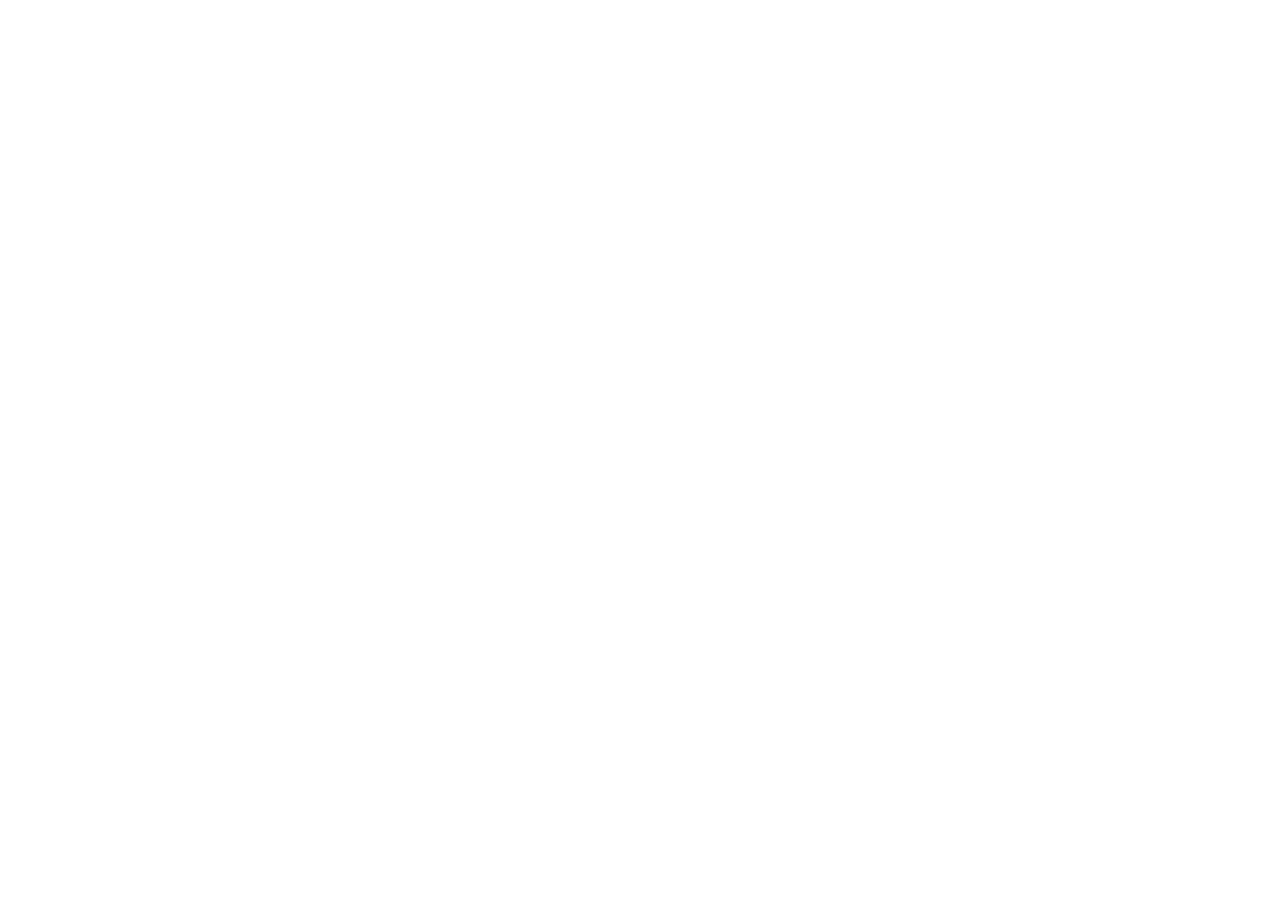
==== TPIfront/index.html @ a708d030 "Comenzando" ====
<!DOCTYPE html>
<html lang="es">
<head>
    <meta charset="UTF-8">
    <meta name="viewport" content="width=device-width, initial-scale=1.0">
    <title>Document</title>
</head>
<body>
    
</body>
</html>
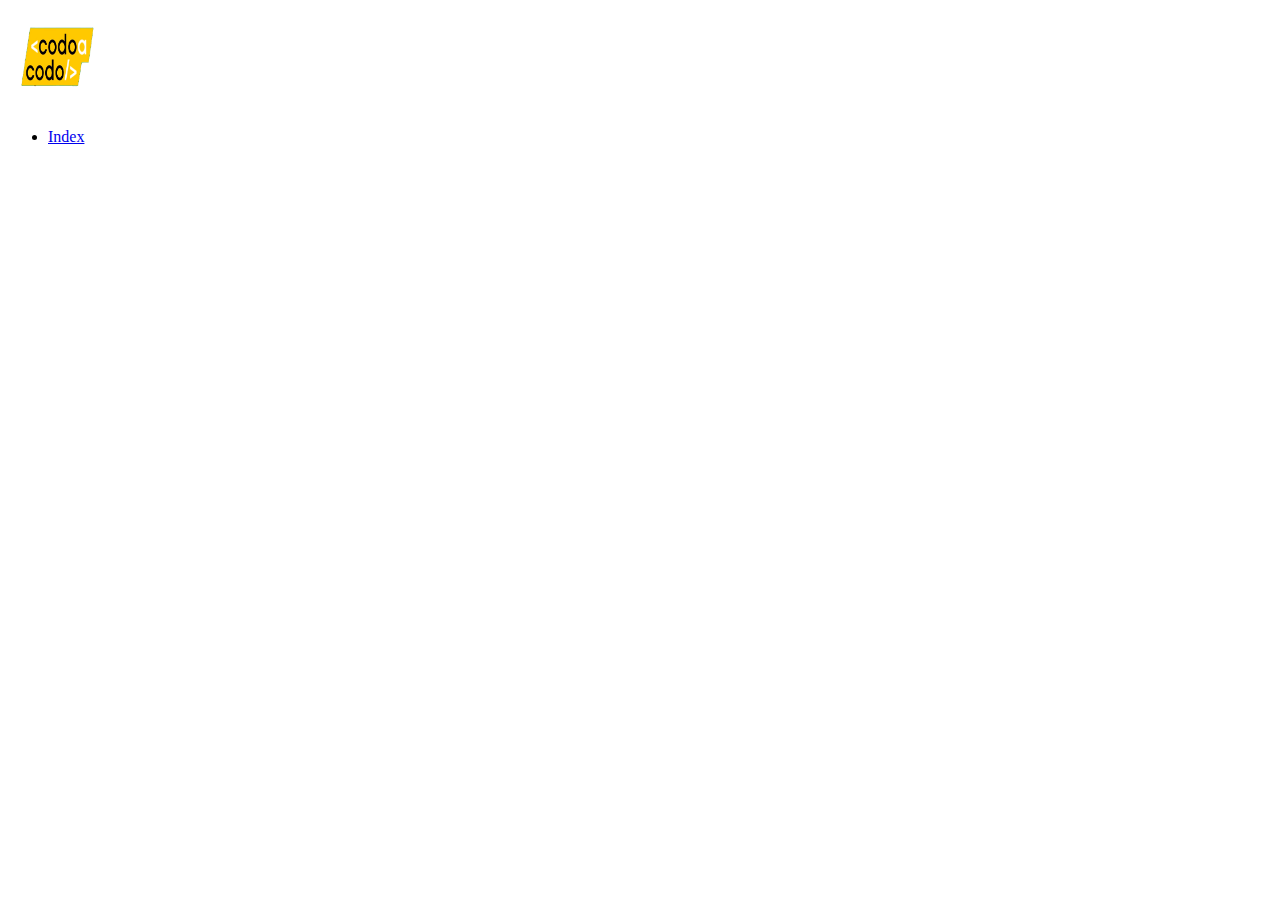
==== commit d06df2b2: "Armando estructura" ====
--- a/TPIfront/index.html
+++ b/TPIfront/index.html
@@ -1,11 +1,31 @@
 <!DOCTYPE html>
 <html lang="es">
+
 <head>
     <meta charset="UTF-8">
     <meta name="viewport" content="width=device-width, initial-scale=1.0">
-    <title>Document</title>
+    <title>TP Integrador Front Stefanucci</title>
 </head>
+
 <body>
-    
+    <header>
+        <div><img src="./images/codoacodo.png" width="100px" height="100" alt="logo codo a codo" title="Logo"></div>
+        <div>
+            <nav>
+                <ul>
+                    <li><a href="#" target="_blank">Index</a></li>
+                </ul>
+            </nav>
+        </div>
+
+    </header>
+    <!--carrusel-->
+    <section>
+
+
+    </section>
+    <!--fin carrusel-->
+    <!--oradores-->
 </body>
+
 </html>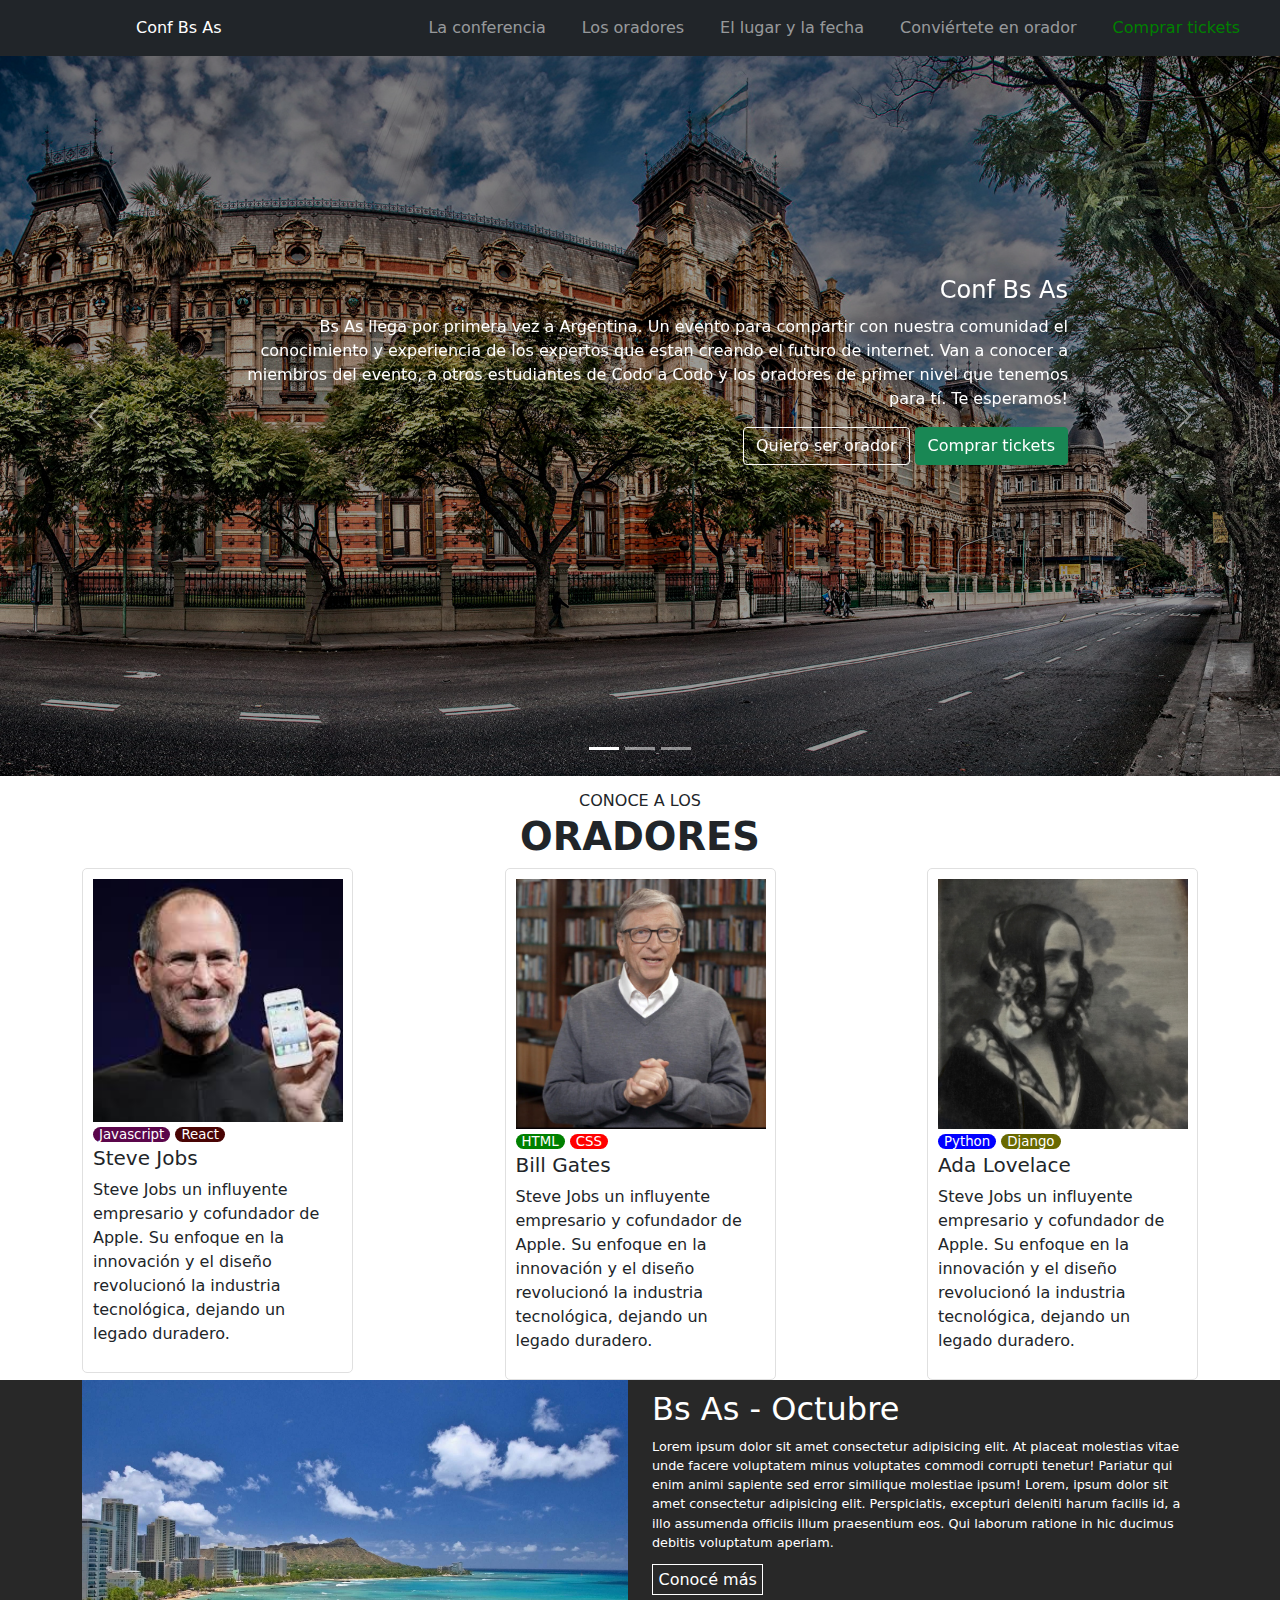
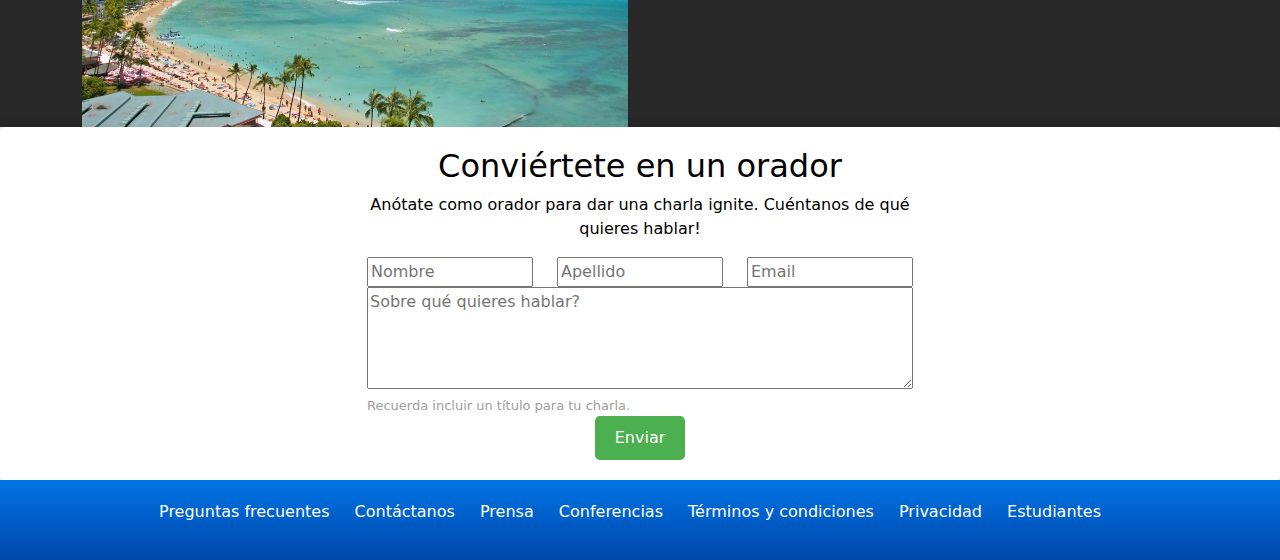
==== commit 4ac5a71b: "Pagina BASE terminada" ====
--- a/TPIfront/index.html
+++ b/TPIfront/index.html
@@ -1,31 +1,239 @@
-<!DOCTYPE html>
+<!doctype html>
 <html lang="es">
 
 <head>
-    <meta charset="UTF-8">
-    <meta name="viewport" content="width=device-width, initial-scale=1.0">
-    <title>TP Integrador Front Stefanucci</title>
+  <meta charset="utf-8">
+  <meta name="viewport" content="width=device-width, initial-scale=1">
+  <link rel="stylesheet" href="css/style.css">
+  <link rel="icon" href="images/favicon.ico">
+
+  <title>Trabajo Integrador HTML 23648</title>
+  <link rel="stylesheet" href="./css/bootstrap.min.css">
+  <link rel="stylesheet" href="./css/style.css">
 </head>
-
 <body>
+
     <header>
-        <div><img src="./images/codoacodo.png" width="100px" height="100" alt="logo codo a codo" title="Logo"></div>
-        <div>
-            <nav>
-                <ul>
-                    <li><a href="#" target="_blank">Index</a></li>
-                </ul>
-            </nav>
+        <nav class="navbar navbar-expand-lg navbar-dark bg-dark">
+            <div class="container-fluid">
+                <a class="navbar-brand" href="#">
+                    <img src="/images/codoacodo.png" alt="" width="100" class="d-inline-block align-text-top">
+                </a>
+                    <ul class="navbar-nav">
+                        <li class="nav-item ml-auto">
+                            <a class="nav-link active" aria-current="page" href="#">Conf Bs As</a>
+                        </li>
+                    </ul>
+                <!-- Agrega el botón del menú hamburguesa -->
+                <button class="navbar-toggler" type="button" data-bs-toggle="collapse" data-bs-target="#navbarNav" aria-controls="navbarNav" aria-expanded="false" aria-label="Toggle navigation">
+                    <span class="navbar-toggler-icon"></span>
+                </button>
+                <div class="collapse navbar-collapse" style="justify-content: end;" id="navbarNav">
+                    <ul class="navbar-nav" >
+                        <li class="nav-item">
+                            <a class="nav-link" href="#">La conferencia</a>
+                        </li>
+                        <li class="nav-item">
+                            <a class="nav-link" href="#">Los oradores</a>
+                        </li>
+                        <li class="nav-item">
+                            <a class="nav-link" href="#">El lugar y la fecha</a>
+                        </li>
+                        <li class="nav-item">
+                            <a class="nav-link" href="#">Conviértete en orador</a>
+                        </li>
+                        <li class="nav-item">
+                            <a class="nav-link" href="#" style="color: green;">Comprar tickets</a>
+                        </li>
+                    </ul>
+                </div>
+            </div>
+        </nav>
+    </header>
+    
+
+<main>
+    
+    <div style="background-color: black;" id="carouselExampleCaptions" class="carousel slide" data-bs-ride="carousel">
+        <div class="carousel-indicators">
+          <button type="button" data-bs-target="#carouselExampleCaptions" data-bs-slide-to="0" class="active" aria-current="true" aria-label="Slide 1"></button>
+          <button type="button" data-bs-target="#carouselExampleCaptions" data-bs-slide-to="1" aria-label="Slide 2"></button>
+          <button type="button" data-bs-target="#carouselExampleCaptions" data-bs-slide-to="2" aria-label="Slide 3"></button>
         </div>
-
-    </header>
-    <!--carrusel-->
-    <section>
-
+        <div class="carousel-inner">
+          <div class="carousel-item active">
+            <img style="opacity: 0.6;" src="images/ba1.jpg" class="d-block w-100" alt="imagen1">
+            <div class="carousel-caption d-none d-md-block">
+              <h5>Conf Bs As</h5> 
+              <p>Bs As llega por primera vez a Argentina. Un evento para compartir con nuestra comunidad el conocimiento y experiencia de los expertos que estan creando el futuro de internet. Van a conocer a miembros del evento, a otros estudiantes de Codo a Codo y los oradores de primer nivel que tenemos para tí. Te esperamos!</p>
+              <div class="d-flex justify-content-end">
+                <button class="btn btn-primary btn-radial" style="margin-right: 5px; background-color: rgba(0, 0, 0, 0); border-color: white;">Quiero ser orador</button>
+                <button class="btn btn-success btn-radial">Comprar tickets</button>
+            </div>
+            </div>
+          </div>
+          <div class="carousel-item">
+            <img style="opacity: 0.6;" src="images/ba2.jpg" class="d-block w-100" alt="imagen2">
+            <div class="carousel-caption d-none d-md-block">
+              <h5>Second slide label</h5>
+              <p>Some representative placeholder content for the second slide.</p>
+              <div class="d-flex justify-content-end">
+                <button class="btn btn-primary btn-radial" style="margin-right: 5px; background-color: rgba(0, 0, 0, 0); border-color: white;">Quiero ser orador</button>
+                <button class="btn btn-success btn-radial">Comprar tickets</button>
+            </div>
+            </div>
+          </div>
+          <div class="carousel-item">
+            <img style="opacity: 0.6;" src="images/ba3.jpg" class="d-block w-100" alt="imagen3">
+            <div class="carousel-caption d-none d-md-block">
+              <h5>Third slide label</h5>
+              <p>Some representative placeholder content for the third slide.</p>
+              <div class="d-flex justify-content-end">
+                <button class="btn btn-primary btn-radial" style="margin-right: 5px; background-color: rgba(0, 0, 0, 0); border-color: white;">Quiero ser orador</button>
+                <button class="btn btn-success btn-radial">Comprar tickets</button>
+            </div>
+            </div>
+          </div>
+        </div>
+        <button class="carousel-control-prev" type="button" data-bs-target="#carouselExampleCaptions" data-bs-slide="prev">
+          <span class="carousel-control-prev-icon" aria-hidden="true"></span>
+          <span class="visually-hidden">Previous</span>
+        </button>
+        <button class="carousel-control-next" type="button" data-bs-target="#carouselExampleCaptions" data-bs-slide="next">
+          <span class="carousel-control-next-icon" aria-hidden="true"></span>
+          <span class="visually-hidden">Next</span>
+        </button>
+      </div>
+
+    <section >
+        <h2 style="text-align: center;"><span style="font-size: 50%;">CONOCE A LOS</span> <br><span style="font-size: 120%;"><b>ORADORES</b></span></h2>
+
+        <div class="container" style="justify-content: center;">
+            <div class="row justify-content-between">
+                <div class="col-lg-4 col-md-6" style="width: 295px;">
+                    <div class="image-card">
+                        <img src="./images/steve.jpg" width="250px" alt="...">
+                        <div class="text-content">
+                            <div class="skills">
+                                <span  class="span-destacado" style="background-color: rgb(91, 6, 75);">Javascript</span>
+                                <span  class="span-destacado" style="background-color: rgb(73, 4, 4);">React</span>
+                            </div>
+                            <h5>Steve Jobs</h5>
+                            <p style="max-width: 250px;">Steve Jobs un influyente empresario y cofundador de Apple. Su enfoque en la innovación y el diseño revolucionó la industria tecnológica, dejando un legado duradero.</p>
+                        </div>
+                    </div>
+                </div>
+                <div class="col-lg-4 col-md-6" style="width: 295px;">
+                    <div class="image-card">
+                        <img src="./images/bill.jpg" width="250px">
+                        <div class="text-content">
+                            <div class="skills">
+                                <span  class="span-destacado" style="background-color: green;">HTML</span>
+                                <span class="span-destacado" style="background-color: red;">CSS</span>
+                            </div>
+                            <h5>Bill Gates</h5>
+                            <p style="max-width: 250px;">Steve Jobs un influyente empresario y cofundador de Apple. Su enfoque en la innovación y el diseño revolucionó la industria tecnológica, dejando un legado duradero.</p>
+                        </div>
+                    </div>
+                </div>
+                <div class="col-lg-4 col-md-6" style="width: 295px;">
+                    <div class="image-card">
+                        <img src="./images/ada.jpeg" width="250px" alt="...">
+                        <div class="text-content">
+                            <div class="skills">
+                                <span class="span-destacado" style="background-color: blue;">Python</span>
+                                <span class="span-destacado" style="background-color: rgb(105, 105, 0);">Django</span>
+                            </div>
+                            <h5>Ada Lovelace</h5>
+                            <p style="max-width: 250px;">Steve Jobs un influyente empresario y cofundador de Apple. Su enfoque en la innovación y el diseño revolucionó la industria tecnológica, dejando un legado duradero.</p>
+                        </div>
+                    </div>
+                </div>
+            </div>
+        </div>
 
     </section>
-    <!--fin carrusel-->
-    <!--oradores-->
+
+    <section >
+        <section style="background-color: rgb(40, 40, 40);">
+            <div class="container">
+                <div class="row">
+                    <div class="col-md-6">
+                        <img src="./images/honolulu.jpg" height="400px" alt="Honolulu" class="img-fluid float-left" >
+                    </div>
+                    <div class="col-md-6">
+                        <h2 style="color: white; margin-top: 10px;">Bs As - Octubre</h2>
+                        <p style="color: white; font-size: 80%;">Lorem ipsum dolor sit amet consectetur adipisicing elit. At placeat molestias vitae unde facere voluptatem minus voluptates commodi corrupti tenetur! Pariatur qui enim animi sapiente sed error similique molestiae ipsum! Lorem, ipsum dolor sit amet consectetur adipisicing elit. Perspiciatis, excepturi deleniti harum facilis id, a illo assumenda officiis illum praesentium eos. Qui laborum ratione in hic ducimus debitis voluptatum aperiam.</p>
+                        <a style="border: 1px solid white; padding: 1% ;" href="#">Conocé más</a>
+                    </div>
+                </div>
+            </div>
+        </section>
+        
+
+        <section id="form-orador">
+            <div class="container" >
+                <div class="row" style="justify-content: center;">
+                    <div class="col-md-6">
+                        <h2>Conviértete en un <span>orador</span></h2>
+                        <p>Anótate como orador para dar una charla ignite. Cuéntanos de qué quieres hablar!</p>
+                        <form action="">
+                            <div class="row">
+                                <div class="col-md-4">
+                                    <input type="text" placeholder="Nombre" required>
+                                </div>
+                                <div class="col-md-4">
+                                    <input type="text" placeholder="Apellido" required>
+                                </div>
+                                <div class="col-md-4">
+                                    <input type="email" placeholder="Email" required>
+                                </div>
+                            </div>
+                            <div>
+                                <textarea rows="4" placeholder="Sobre qué quieres hablar?" required></textarea>
+                                <div style="text-align: start; color: rgb(158, 158, 158); font-size: small;">Recuerda incluir un título para tu charla.</div>
+                                <div>
+                                    <button type="submit">Enviar</button>
+                                </div>
+                            </div>
+                        </form>
+                    </div>
+                </div>
+            </div>
+        </section>
+        
+        
+
+</main>
+
+<footer >
+    <div >
+        <ul >
+            <li >
+                <a href="#">Preguntas <span>frecuentes</span></a>
+            </li>
+            <li >
+                <a  href="#">Contáctanos</a>
+            </li>
+            <li >
+                <a  href="#">Prensa</a>
+            </li>
+            <li >
+                <a  href="#">Conferencias</a>
+            </li>
+            <li >
+                <a  href="#">Términos y <span>condiciones</span></a>
+            </li>
+            <li >
+                <a  href="#">Privacidad</a>
+            </li>
+            <li >
+                <a href="#">Estudiantes</a>
+            </li>
+        </ul>
+    </div>
+</footer>
+
+    <script src="./js/bootstrap.bundle.min.js"></script>
 </body>
-
 </html>--- a/TPIfront/css/style.css
+++ b/TPIfront/css/style.css
@@ -0,0 +1,104 @@
+
+  /* Estilo personalizado para el carrusel */
+  .carousel-caption {
+    display: flex;
+    flex-direction: column;
+    justify-content: center; /* Centra verticalmente */
+    align-items: flex-end; /* Alinea a la derecha horizontalmente */
+    height: 100%;
+    padding: 0 20px; /* Espacio en los lados */
+  }
+
+  /* Estilo para el título */
+  .carousel-caption h5 {
+    font-size: 24px; /* Tamaño del texto del título */
+    margin-top: 10em;
+    margin-bottom: 10px; /* Espacio entre título y párrafo */
+    text-align: right; /* Alinea el texto del título a la derecha */
+  }
+
+  /* Estilo para el párrafo */
+  .carousel-caption p {
+    font-size: 16px; /* Tamaño del texto del párrafo */
+    text-align: right; /* Alinea el texto del párrafo a la derecha */
+
+  }
+  .image-card {
+    border: 1px solid #e0e0e0; /* Color y grosor del borde */
+    border-radius: 5px; /* Radio de borde para hacerlo más suave */
+    padding: 10px; /* Espaciado interno para separar el contenido del borde */
+}
+/* Estilo para el formulario */
+#form-orador {
+    background-color: #fff; /* Fondo blanco */
+    color: #000; /* Texto negro */
+    padding: 20px;
+    border-radius: 5px; /* Bordes redondeados */
+    box-shadow: 0px 0px 10px rgba(0, 0, 0, 0.2); /* Sombra suave */
+    text-align: center; /* Centro de texto */
+}
+
+/* Estilo para el botón de enviar */
+#form-orador button[type="submit"] {
+    background-color: #4CAF50; /* Fondo verde */
+    color: #fff; /* Texto blanco */
+    border: none;
+    padding: 10px 20px;
+    border-radius: 5px; /* Bordes redondeados */
+    cursor: pointer;
+    transition: background-color 0.3s ease; /* Transición de color al pasar el cursor */
+}
+
+/* Centrar el botón en el formulario */
+#form-orador button[type="submit"] {
+    margin: 0 auto;
+    display: block;
+}
+
+/* Cambiar el color del botón al pasar el cursor sobre él */
+#form-orador button[type="submit"]:hover {
+    background-color: #45a049; /* Cambia a un tono ligeramente más oscuro de verde */
+}
+textarea {
+    width: 100%; /* El 100% del ancho disponible */
+    /* O puedes especificar un valor en píxeles, por ejemplo: width: 300px; */
+}
+input[type="text"] {
+    width: 100%;
+}
+input[type="email"] {
+    width: 100%;
+}
+
+footer {
+    background: linear-gradient(to bottom, #0074E4, #0047AB); /* Fondo con degradado */
+    color: white; /* Texto en blanco */
+    text-align: center; /* Alineación horizontal al centro */
+    padding: 20px; /* Espaciado interior para el contenido */
+}
+
+ul {
+    list-style: none; /* Quita los puntos de la lista */
+    padding: 0;
+}
+
+li {
+    display: inline; /* Hace que los elementos de la lista se muestren en línea horizontalmente */
+    margin-right: 20px; /* Espaciado entre elementos */
+}
+
+a {
+    text-decoration: none; /* Quita el subrayado de los enlaces */
+    color: white; /* Color del texto de los enlaces */
+}
+
+a:hover {
+    text-decoration: underline; /* Subraya los enlaces al pasar el mouse por encima */
+}
+.span-destacado {
+    border-radius: 10px; /* Radio de las esquinas */
+    padding: 0px 6px; /* Espaciado interior para el contenido */
+    color: white; /* Color del texto */
+    font-size: smaller;
+ 
+}
--- a/TPIfront/css/style.css
+++ b/TPIfront/css/style.css
@@ -0,0 +1,104 @@
+
+  /* Estilo personalizado para el carrusel */
+  .carousel-caption {
+    display: flex;
+    flex-direction: column;
+    justify-content: center; /* Centra verticalmente */
+    align-items: flex-end; /* Alinea a la derecha horizontalmente */
+    height: 100%;
+    padding: 0 20px; /* Espacio en los lados */
+  }
+
+  /* Estilo para el título */
+  .carousel-caption h5 {
+    font-size: 24px; /* Tamaño del texto del título */
+    margin-top: 10em;
+    margin-bottom: 10px; /* Espacio entre título y párrafo */
+    text-align: right; /* Alinea el texto del título a la derecha */
+  }
+
+  /* Estilo para el párrafo */
+  .carousel-caption p {
+    font-size: 16px; /* Tamaño del texto del párrafo */
+    text-align: right; /* Alinea el texto del párrafo a la derecha */
+
+  }
+  .image-card {
+    border: 1px solid #e0e0e0; /* Color y grosor del borde */
+    border-radius: 5px; /* Radio de borde para hacerlo más suave */
+    padding: 10px; /* Espaciado interno para separar el contenido del borde */
+}
+/* Estilo para el formulario */
+#form-orador {
+    background-color: #fff; /* Fondo blanco */
+    color: #000; /* Texto negro */
+    padding: 20px;
+    border-radius: 5px; /* Bordes redondeados */
+    box-shadow: 0px 0px 10px rgba(0, 0, 0, 0.2); /* Sombra suave */
+    text-align: center; /* Centro de texto */
+}
+
+/* Estilo para el botón de enviar */
+#form-orador button[type="submit"] {
+    background-color: #4CAF50; /* Fondo verde */
+    color: #fff; /* Texto blanco */
+    border: none;
+    padding: 10px 20px;
+    border-radius: 5px; /* Bordes redondeados */
+    cursor: pointer;
+    transition: background-color 0.3s ease; /* Transición de color al pasar el cursor */
+}
+
+/* Centrar el botón en el formulario */
+#form-orador button[type="submit"] {
+    margin: 0 auto;
+    display: block;
+}
+
+/* Cambiar el color del botón al pasar el cursor sobre él */
+#form-orador button[type="submit"]:hover {
+    background-color: #45a049; /* Cambia a un tono ligeramente más oscuro de verde */
+}
+textarea {
+    width: 100%; /* El 100% del ancho disponible */
+    /* O puedes especificar un valor en píxeles, por ejemplo: width: 300px; */
+}
+input[type="text"] {
+    width: 100%;
+}
+input[type="email"] {
+    width: 100%;
+}
+
+footer {
+    background: linear-gradient(to bottom, #0074E4, #0047AB); /* Fondo con degradado */
+    color: white; /* Texto en blanco */
+    text-align: center; /* Alineación horizontal al centro */
+    padding: 20px; /* Espaciado interior para el contenido */
+}
+
+ul {
+    list-style: none; /* Quita los puntos de la lista */
+    padding: 0;
+}
+
+li {
+    display: inline; /* Hace que los elementos de la lista se muestren en línea horizontalmente */
+    margin-right: 20px; /* Espaciado entre elementos */
+}
+
+a {
+    text-decoration: none; /* Quita el subrayado de los enlaces */
+    color: white; /* Color del texto de los enlaces */
+}
+
+a:hover {
+    text-decoration: underline; /* Subraya los enlaces al pasar el mouse por encima */
+}
+.span-destacado {
+    border-radius: 10px; /* Radio de las esquinas */
+    padding: 0px 6px; /* Espaciado interior para el contenido */
+    color: white; /* Color del texto */
+    font-size: smaller;
+ 
+}
